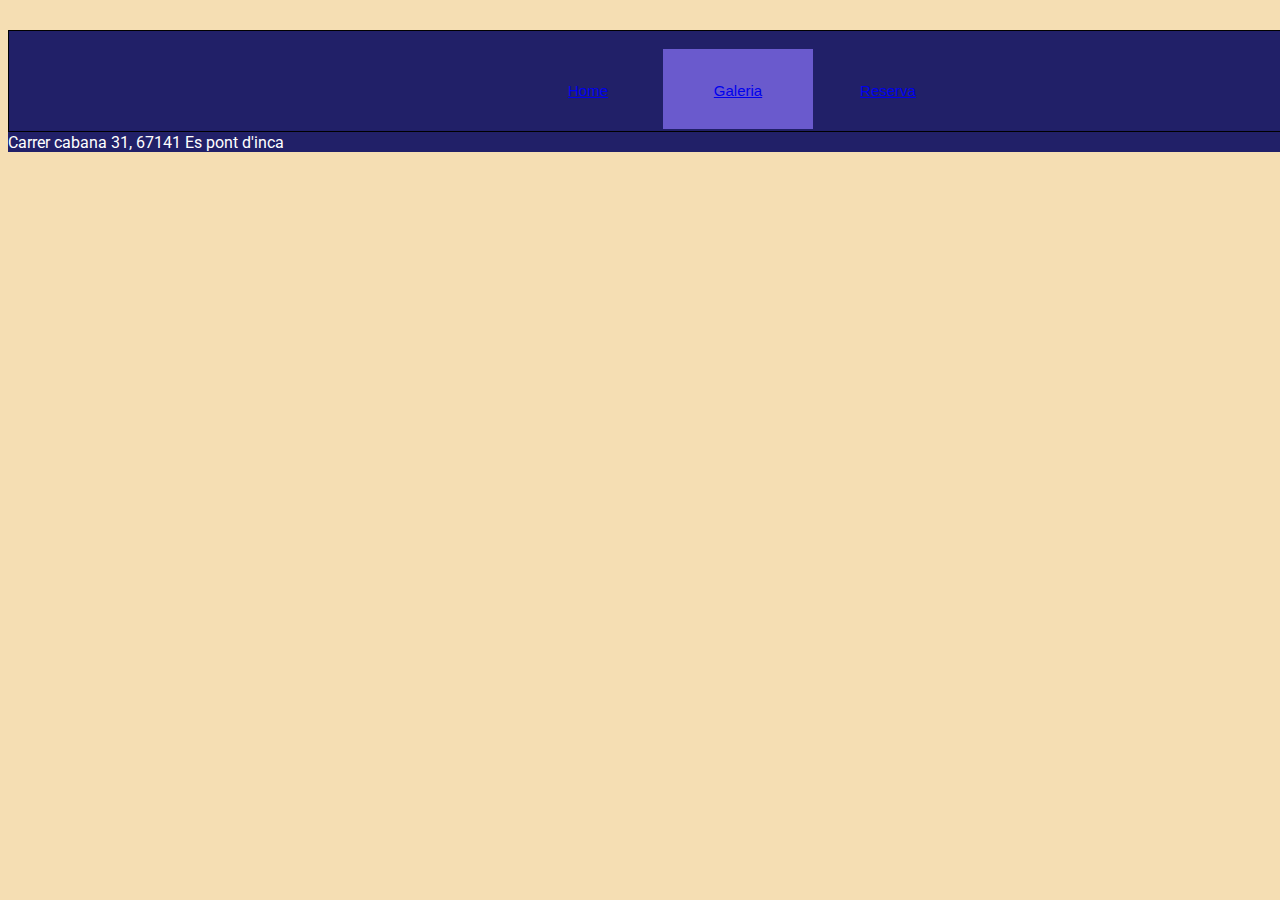
==== galeria.html @ 67ae3620 "15/11/22 09:37" ====
<!DOCTYPE html>
<html lang="es">
<head>
    <meta charset="UTF-8">
    <meta http-equiv="X-UA-Compatible" content="IE=edge">
    <meta name="viewport" content="width=device-width, initial-scale=1.0">
    <title>Galeria</title>
    <link rel="stylesheet" href="css/style.css">
</head>
<body>
    <header>
        <container class="flex container1">
                <a href="index.html"><button class="header">Home</a>
                <a href="galeria.html"><button class="header marked">Galeria</a>
                <a href="reserva.html"><button class="header">Reserva</a>
        </container>
    </header>
    <footer class="flex">Carrer cabana 31, 67141 Es pont d'inca</footer>
</body>
</html>
---- css/style.css ----
@import url('https://fonts.googleapis.com/css2?family=Roboto:wght@300&display=swap');
/*HEADER*/

body{
    width:1440px;
    height:auto;
    background-color:wheat;
    font-family:Roboto;
}
.flex{
    display:flex;
}

header{
    margin-top: 30px;
    border:1px solid black;
    width:1440px;
    background-color: rgb(33, 32, 104);;
}

.header{
    margin-left: 0px;
    margin-top:15px;
}

.container1{
    height:100px;
    align-items: center;
    margin-left:35%; 
}

header button{
    font-size:15px;
    height:80px;
    width:150px;
    align-items:center;
    line-height: 80px; 
    background-color:rgb(33, 32, 104);
    border:1px solid transparent;
    color:white;
}
header button:hover{
    background-color: steelblue;
}
.marked{
    background-color: slateblue;
}
@media screen {
    
}
/*FOOTER*/
footer{
    height:20px;
    background-color:rgb(33, 32, 104);
    color:white;
    align-items: center;
}
/*BODY INDEX*/

.container2{
    background-image: url(../img/moon.jpg);
    background-size: contain;
    width:1440px;
    height:900px;
}

.container3{
    border:1px solid rgb(0, 0, 255);
    background-color: rgba(0, 183, 255, 0.445);
    height:125px;
    width:600px;
    margin-left:30%;
    margin-top:25%;
    align-items: center;
}

.container3 h1{
    font-size:25px;
}

.container3 button{
    font-size:15px;
    align-items:center; 
    background-color:rgb(33, 32, 104);
    border:1px solid transparent;
    color:white;
}
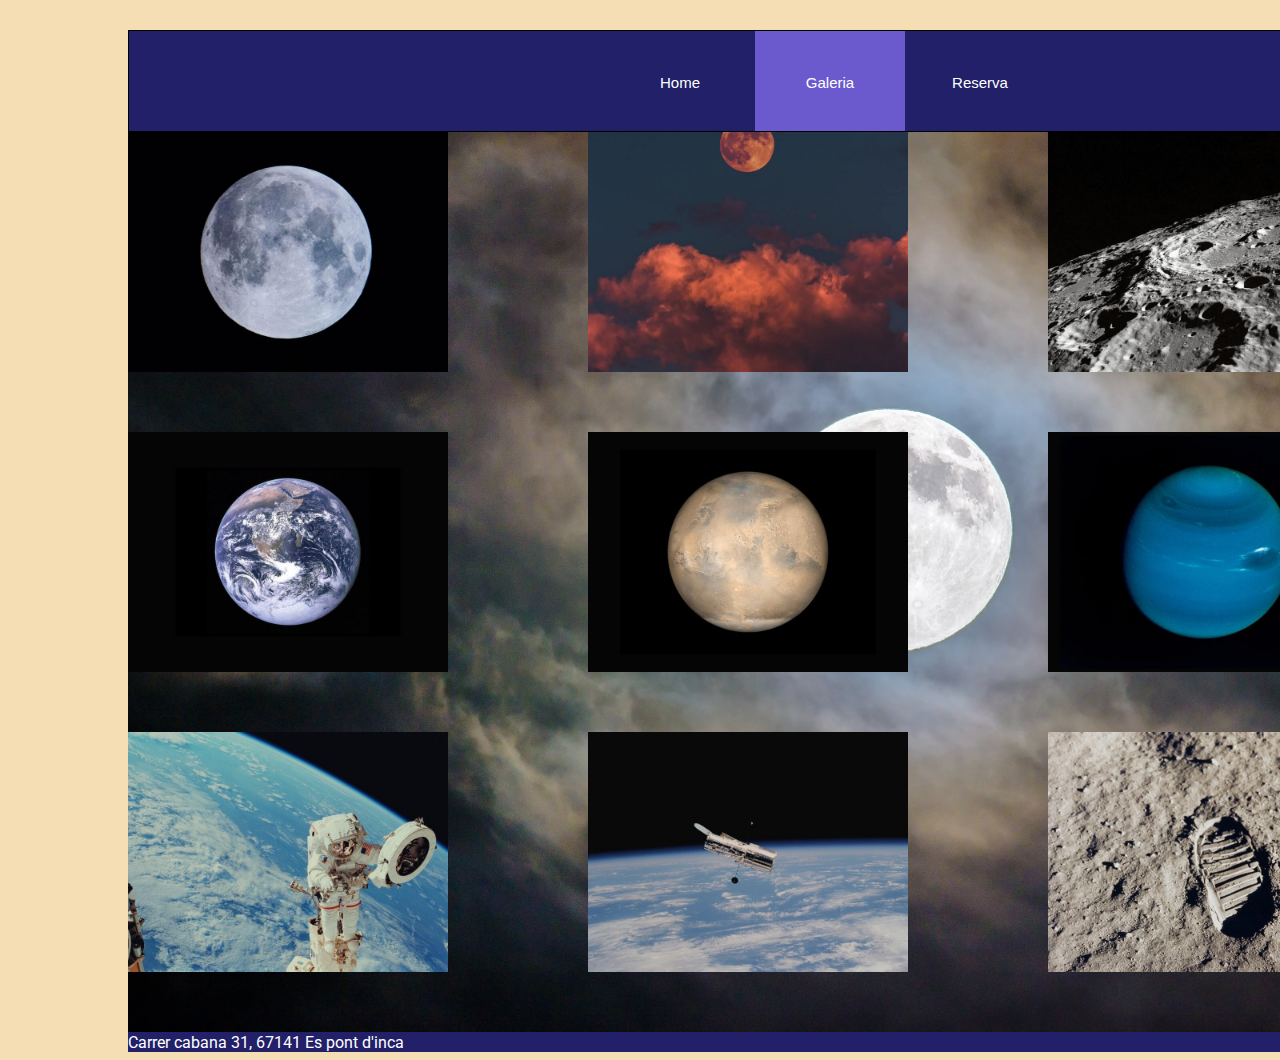
==== commit 520dce5b: "15/11/22 11:00" ====
--- a/galeria.html
+++ b/galeria.html
@@ -1,5 +1,6 @@
 <!DOCTYPE html>
 <html lang="es">
+
 <head>
     <meta charset="UTF-8">
     <meta http-equiv="X-UA-Compatible" content="IE=edge">
@@ -8,13 +9,30 @@
     <link rel="stylesheet" href="css/style.css">
 </head>
 <body>
+<!--JJH:Header amb flex per anar a les diferents pàgines-->
     <header>
         <container class="flex container1">
-                <a href="index.html"><button class="header">Home</a>
-                <a href="galeria.html"><button class="header marked">Galeria</a>
-                <a href="reserva.html"><button class="header">Reserva</a>
+            <a href="index.html"><button class="header">Home</a>
+            <a href="galeria.html"><button class="header marked">Galeria</a>
+            <a href="reserva.html"><button class="header">Reserva</a>
         </container>
     </header>
+<!--JJH:Container de la galeria que conté les imatges-->
+    <container class="flex container4">
+        <!--JJH:Totes les imatges dins el container-->
+        <div class="moon m1"></div>
+        <div class="moon m2"></div>
+        <div class="moon m3"></div>
+        <div class="moon m4"></div>
+        <div class="moon m5"></div>
+        <div class="moon m6"></div>
+        <div class="moon m7"></div>
+        <div class="moon m8"></div>
+        <div class="moon m9"></div>
+
+    </container>
+<!--JJH:Footer amb informació de la ubicació-->
     <footer class="flex">Carrer cabana 31, 67141 Es pont d'inca</footer>
 </body>
+
 </html>--- a/css/style.css
+++ b/css/style.css
@@ -1,12 +1,14 @@
 @import url('https://fonts.googleapis.com/css2?family=Roboto:wght@300&display=swap');
-/*HEADER*/
-
+/*JJH:Atributs del body i la font de les lletres*/
 body{
-    width:1440px;
+    margin-left:10%;
+    width:1360px;
     height:auto;
     background-color:wheat;
     font-family:Roboto;
 }
+/*HEADER*/
+/*JJH:Atributs de la capçelera de totes lés pàgines*/
 .flex{
     display:flex;
 }
@@ -14,40 +16,71 @@
 header{
     margin-top: 30px;
     border:1px solid black;
-    width:1440px;
-    background-color: rgb(33, 32, 104);;
-}
-
-.header{
-    margin-left: 0px;
-    margin-top:15px;
+    width: 1360px;
+    background-color: rgb(33, 32, 104);
+    height:100px;
 }
 
 .container1{
     height:100px;
-    align-items: center;
     margin-left:35%; 
+    align-items: center;
 }
 
 header button{
     font-size:15px;
-    height:80px;
+    height:100px;
     width:150px;
     align-items:center;
-    line-height: 80px; 
+    line-height: 100px; 
     background-color:rgb(33, 32, 104);
     border:1px solid transparent;
     color:white;
 }
+header a{
+    text-decoration: none;
+    color:white;
+}
+header a:hover{
+    font-size:20px;
+    text-decoration:underline;
+}
 header button:hover{
     background-color: steelblue;
 }
 .marked{
     background-color: slateblue;
 }
-@media screen {
+/*JJH:El responsive del Header*/
+@media (max-width:400px){    
+    header{
+        margin-top: 30px;
+        border:1px solid black;
+        width:400px;
+        background-color: rgb(33, 32, 104);
+        flex-wrap: wrap;
+        height:300px;
+    }
     
-}
+    .container1{
+        height:100px;
+        align-items: center;
+        margin-left:35%; 
+        flex-flow:row;
+    }
+    
+    header button{
+        font-size:15px;
+        width:100%;
+        height:100px;
+        align-items:center;
+        line-height: 80px; 
+        background-color:rgb(33, 32, 104);
+        border:1px solid transparent;
+        color:white;
+    }
+}
+
 /*FOOTER*/
 footer{
     height:20px;
@@ -55,12 +88,12 @@
     color:white;
     align-items: center;
 }
-/*BODY INDEX*/
+/*PÀGINA INDEX*/
 
 .container2{
     background-image: url(../img/moon.jpg);
     background-size: contain;
-    width:1440px;
+    width:1360px;
     height:900px;
 }
 
@@ -84,4 +117,85 @@
     background-color:rgb(33, 32, 104);
     border:1px solid transparent;
     color:white;
+}
+
+/*PÀGINA GALERIA*/
+.container4{
+    background-image: url(../img/moon.jpg);
+    background-size: contain;
+    width:1360px;
+    height:900px;
+    flex-wrap: wrap;
+    justify-content: space-between;
+}
+
+.moon{
+    width: 400px;
+    height: 200px;
+    background-size: contain;
+    background-repeat: no-repeat;
+    padding: 20px;
+}
+
+.m1{
+    background-image: url(../img/moon1.jpg);
+}
+
+.m2{
+    background-image: url(../img/moon2.jpg);
+}
+
+.m3{
+    background-image: url(../img/moon3.jpg);
+}
+
+.m4{
+    background-image: url(../img/moon4.jpg);
+}
+
+.m5{
+    background-image: url(../img/moon5.jpg);
+}
+
+.m6{
+    background-image: url(../img/moon6.jpg);
+}
+
+.m7{
+    background-image: url(../img/moon7.jpg);
+}
+
+.m8{
+    background-image: url(../img/moon8.jpg);
+}
+
+.m9{
+    background-image: url(../img/moon9.jpg);
+}
+
+/*PÀGINA RESERVA*/
+.container7{
+    background-image: url(../img/moon.jpg);
+    background-size: contain;
+    width:1360px;
+    height:900px;
+}
+
+.container8{
+    border:1px solid rgb(0, 0, 255);
+    background-color: rgba(0, 183, 255, 0.445);
+    height:300px;
+    width:500px;
+    margin-left:35%;
+    margin-top:20%;
+    align-items: center;
+}
+
+.container8 form div{
+    padding:10px;
+}
+
+.container8 form input{
+    border:3px solid black;
+    border-radius:9px;
 }